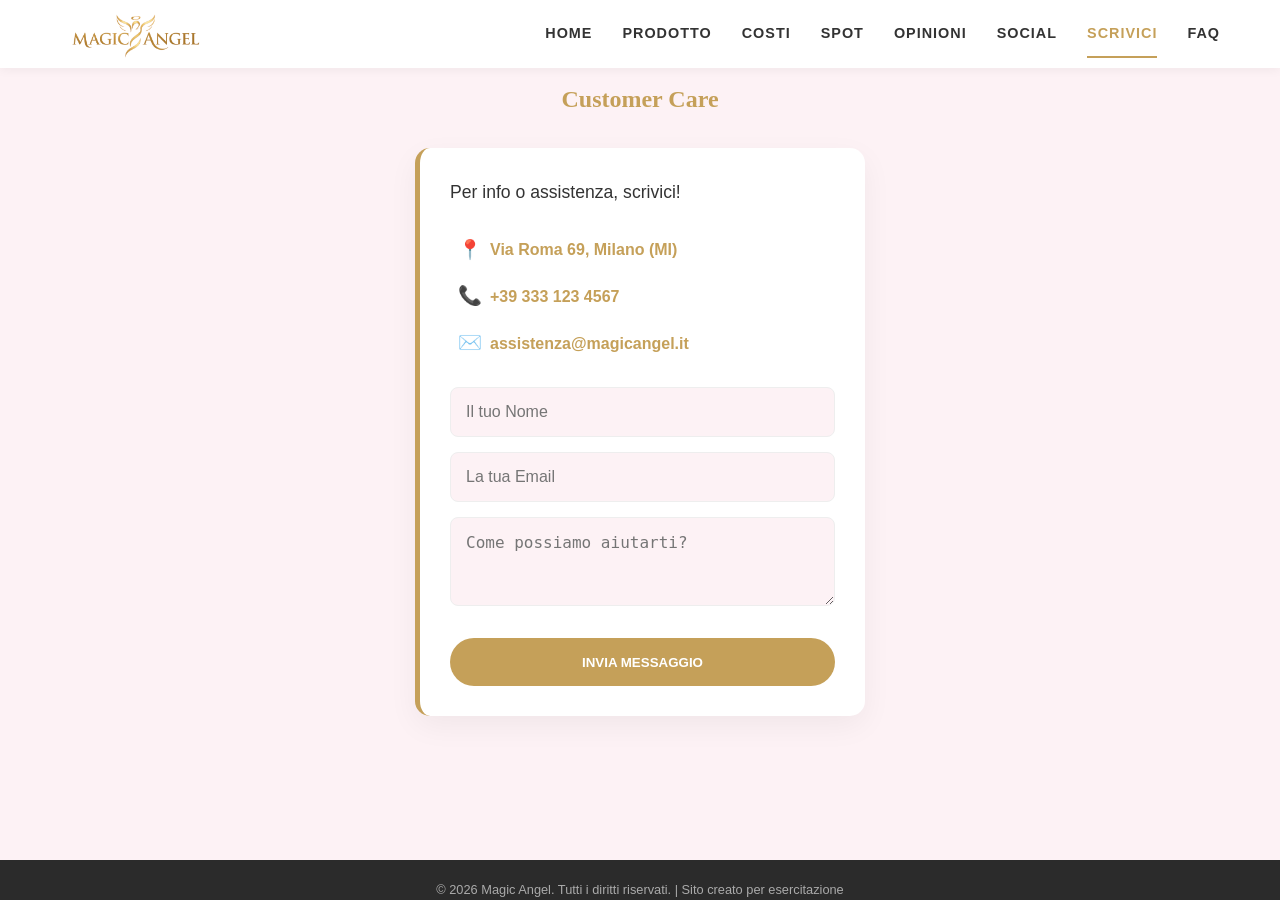
==== contatti.html @ bb52c86f "Initial commit: Magic Angel website" ====
<!DOCTYPE html>
<html lang="it">
<head>
    <meta charset="UTF-8">
    <meta name="viewport" content="width=device-width, initial-scale=1.0, viewport-fit=cover">
    <title>Magic Angel - Scrivici</title>
    <link rel="icon" href="data:,">
    <link rel="stylesheet" href="style.css">
</head>
<body data-page="contatti">

    <section class="contact-section page-container">
        <h2>Customer Care</h2>
        <form class="contact-form" id="contactForm">
            <p class="contact-intro">Per info o assistenza, scrivici!</p>
            <table class="contact-info-table">
                <tr>
                    <td class="icon">📍</td>
                    <td><a id="address-link" href="#" target="_blank" rel="noopener"><span id="address"></span>, <span id="city"></span> (<span id="province"></span>)</a></td>
                </tr>
                <tr>
                    <td class="icon">📞</td>
                    <td><a id="phone" href="tel:+393331234567">+39 333 123 4567</a></td>
                </tr>
                <tr>
                    <td class="icon">✉️</td>
                    <td><a id="email" href="mailto:assistenza@magicangel.it">assistenza@magicangel.it</a></td>
                </tr>
            </table>
            <input type="text" placeholder="Il tuo Nome" required>
            <input type="email" placeholder="La tua Email" required>
            <textarea placeholder="Come possiamo aiutarti?" rows="3" required></textarea>
            <button type="submit" class="btn btn-white">Invia Messaggio</button>
        </form>
    </section>

    <footer>
        <p id="footer-text"></p>
    </footer>

    <script src="script.js"></script>
</body>
</html>
---- style.css ----
:root {
    --primary-gold: #C5A059;
    --bg-pink: #FDF2F5;
    --text-dark: #333333;
    --white: #ffffff;
}

* {
    margin: 0;
    padding: 0;
    box-sizing: border-box;
    -webkit-tap-highlight-color: transparent;
}

body {
    font-family: 'Montserrat', sans-serif;
    color: var(--text-dark);
    background-color: var(--bg-pink);
    line-height: 1.6;
    display: flex;
    flex-direction: column;
    min-height: 100vh;
}

h1, h2, h3 {
    font-family: 'Playfair Display', serif;
    color: var(--primary-gold);
}

/* Spazio per l'header fisso */
.page-container {
    padding-top: 120px;
    padding-bottom: 60px;
    flex: 1;
}

/* ---- Header & Menu Navigazione ---- */
header {
    background-color: rgba(255, 255, 255, 0.95);
    padding-top: env(safe-area-inset-top);
    position: fixed;
    width: 100%;
    top: 0;
    z-index: 1000;
    box-shadow: 0 2px 10px rgba(0, 0, 0, 0.05);
    transition: 0.3s;
}

.header-container {
    display: flex;
    justify-content: space-between;
    align-items: center;
    padding: 10px 20px;
    max-width: 1200px;
    margin: 0 auto;
    position: relative;
    z-index: 1002; /* Assicura che il menu non venga coperto */
}

.logo-header {
    max-width: 150px;
    display: block;
}

.menu-toggle {
    display: none;
    font-size: 2rem;
    background: none;
    border: none;
    cursor: pointer;
    color: var(--text-dark);
    padding: 10px;
    touch-action: manipulation; /* Evita ritardi/zoom sul tap mobile */
    user-select: none;
    z-index: 1001;
}

nav {
    display: flex;
    gap: 30px;
}

nav a {
    text-decoration: none;
    color: var(--text-dark);
    font-size: 0.9rem;
    text-transform: uppercase;
    letter-spacing: 1px;
    font-weight: 600;
    min-height: 48px;
    display: flex;
    align-items: center;
    border-bottom: 2px solid transparent;
    transition: 0.2s;
}

nav a.active, nav a:hover {
    color: var(--primary-gold);
    border-bottom: 2px solid var(--primary-gold);
}

/* ---- Media Query per Mobile (Menu Hamburger) ---- */
@media (max-width: 768px) {
    .menu-toggle {
        display: block;
    }

    nav {
        position: absolute;
        top: 100%;
        left: 0;
        width: 100%;
        background: white;
        flex-direction: column;
        max-height: 0;
        overflow: hidden;
        transition: max-height 0.3s ease;
        gap: 0;
        box-shadow: 0 5px 10px rgba(0, 0, 0, 0.1);
        z-index: 1001;
    }

    nav.active {
        max-height: 400px;
    }

    nav a {
        padding: 15px 20px;
        width: 100%;
        border-top: 1px solid #eee;
        text-align: center;
        border-bottom: none;
        min-height: 48px;
    }

    nav a.active {
        border-bottom: none;
        background-color: var(--bg-pink);
    }
}

/* ---- Hero Section (Solo sfondo rosa) ---- */
.hero {
    height: 100vh;
    display: flex;
    align-items: center;
    justify-content: center;
    text-align: center;
    background-color: var(--bg-pink);
    padding-top: 80px;
}

.hero-content {
    background: rgba(255, 255, 255, 0.85);
    padding: 40px;
    border-radius: 15px;
    max-width: 600px;
    margin: 0 20px;
    box-shadow: 0 10px 30px rgba(0, 0, 0, 0.05);
    border-left: 5px solid var(--primary-gold);
}

.hero-content p {
    margin-bottom: 25px;
    font-size: 1.2rem;
    font-weight: 300;
}

.hero-content .btn {
    margin-top: 10px;
}

/* ---- Sezione Prodotto (Stile Dialog-Box) ---- */
.product-section {
    background-color: var(--bg-pink);
    text-align: center;
    padding: 80px 20px;
}

.product-container {
    display: flex;
    flex-wrap: wrap;
    justify-content: center;
    align-items: center;
    gap: 40px;
    max-width: 1000px;
    margin: 0 auto;
    background: var(--white);
    padding: 40px;
    border-radius: 15px;
    box-shadow: 0 10px 30px rgba(0, 0, 0, 0.05);
    border-left: 5px solid var(--primary-gold);
}

.product-image {
    max-width: 400px;
    width: 100%;
    border-radius: 10px;
}

.product-info {
    max-width: 500px;
    text-align: left;
}

.product-info h2 {
    font-size: 2.5rem;
    margin-bottom: 20px;
}

.price {
    font-size: 2rem;
    color: var(--primary-gold);
    font-weight: bold;
    margin: 20px 0;
}

.btn {
    padding: 15px 30px;
    background-color: var(--primary-gold);
    color: var(--white);
    text-decoration: none;
    border-radius: 50px;
    text-transform: uppercase;
    font-weight: 600;
    transition: 0.3s;
    border: none;
    cursor: pointer;
    min-height: 48px;
    display: inline-flex;
    align-items: center;
    justify-content: center;
}

.btn:hover {
    background-color: #a68342;
    transform: scale(1.05);
}

/* ---- Radio Spot & Dialoghi ---- */
.fun-section {
    background-color: var(--bg-pink);
    text-align: center;
    padding: 80px 20px;
}

.dialog-box {
    background: var(--white);
    padding: 40px;
    border-radius: 15px;
    max-width: 600px;
    margin: 20px auto 0;
    font-style: italic;
    box-shadow: 0 10px 30px rgba(0, 0, 0, 0.05);
    border-left: 5px solid var(--primary-gold);
    text-align: left;
}

/* ---- FAQ Accordion (Stile Dialog-Box per ogni item) ---- */
.faq-section {
    background-color: var(--bg-pink);
    padding: 80px 20px;
}

.faq-container {
    max-width: 800px;
    margin: 0 auto;
}

.faq-item {
    background: var(--white);
    border-radius: 15px;
    margin-bottom: 15px;
    padding: 0 25px;
    box-shadow: 0 5px 15px rgba(0, 0, 0, 0.05);
    border-left: 5px solid var(--primary-gold);
    overflow: hidden;
}

.faq-question {
    width: 100%;
    background: none;
    border: none;
    text-align: left;
    padding: 20px 0;
    font-size: 1.1rem;
    font-weight: 600;
    cursor: pointer;
    display: flex;
    justify-content: space-between;
    align-items: center;
    min-height: 48px;
}

.faq-question::after {
    content: '+';
    font-size: 1.5rem;
    color: var(--primary-gold);
    transition: 0.3s;
}

.faq-item.active .faq-question::after {
    transform: rotate(45deg);
}

.faq-answer {
    max-height: 0;
    overflow: hidden;
    transition: max-height 0.3s ease;
}

.faq-answer p {
    padding-bottom: 20px;
    color: var(--text-dark);
}

/* ---- Contatti (Form in Dialog-Box + Tabella invisibile) ---- */
.contact-section {
    background-color: var(--bg-pink);
    color: var(--text-dark);
    text-align: center;
    padding: 80px 20px;
}

.contact-section h2 {
    color: var(--primary-gold);
}

.contact-form {
    max-width: 450px;
    margin: 30px auto;
    background: var(--white);
    padding: 30px;
    border-radius: 15px;
    box-shadow: 0 10px 30px rgba(0, 0, 0, 0.05);
    border-left: 5px solid var(--primary-gold);
    text-align: left;
}

.contact-intro {
    margin-bottom: 20px;
    font-size: 1.1rem;
    color: var(--text-dark);
}

/* Tabella contatti invisibile per allineare le icone */
.contact-info-table {
    width: 100%;
    border-collapse: collapse;
    margin: 20px 0;
    background: transparent;
    border: none;
}

.contact-info-table td {
    padding: 8px 0;
    border: none;
    text-align: left;
    vertical-align: middle;
    background: transparent;
}

.contact-info-table .icon {
    width: 40px;
    font-size: 1.2rem;
    text-align: center;
    color: var(--primary-gold);
    background: transparent;
}

/* Link cliccabili nella tabella contatti (Maps, Tel, Mail) */
.contact-info-table a {
    color: var(--primary-gold);
    text-decoration: none;
    font-weight: 600;
    transition: 0.2s;
}

.contact-info-table a:hover {
    text-decoration: underline;
    color: #a68342;
}

.contact-form input, .contact-form textarea {
    width: 100%;
    padding: 15px;
    margin-bottom: 15px;
    border-radius: 8px;
    border: 1px solid #eee;
    background: var(--bg-pink);
    font-size: 16px;
    min-height: 48px;
}

.btn-white {
    background-color: var(--primary-gold);
    color: var(--white);
    width: 100%;
    margin-top: 10px;
}

/* ---- Google Form (contenitore e iframe) ---- */
#google-form-container {
    max-width: 800px;
    margin: 40px auto 0;
    padding: 20px;
}

#google-form-container h3 {
    color: var(--white);
    margin-bottom: 20px;
}

#google-form-iframe {
    width: 100%;
    height: 800px;
    border: none;
    border-radius: 15px;
    box-shadow: 0 10px 30px rgba(0, 0, 0, 0.2);
}

/* ---- Footer ---- */
footer {
    background-color: #2b2b2b;
    color: #aaa;
    padding: 20px;
    text-align: center;
    font-size: 0.8rem;
    padding-bottom: env(safe-area-inset-bottom);
    margin-top: auto;
}
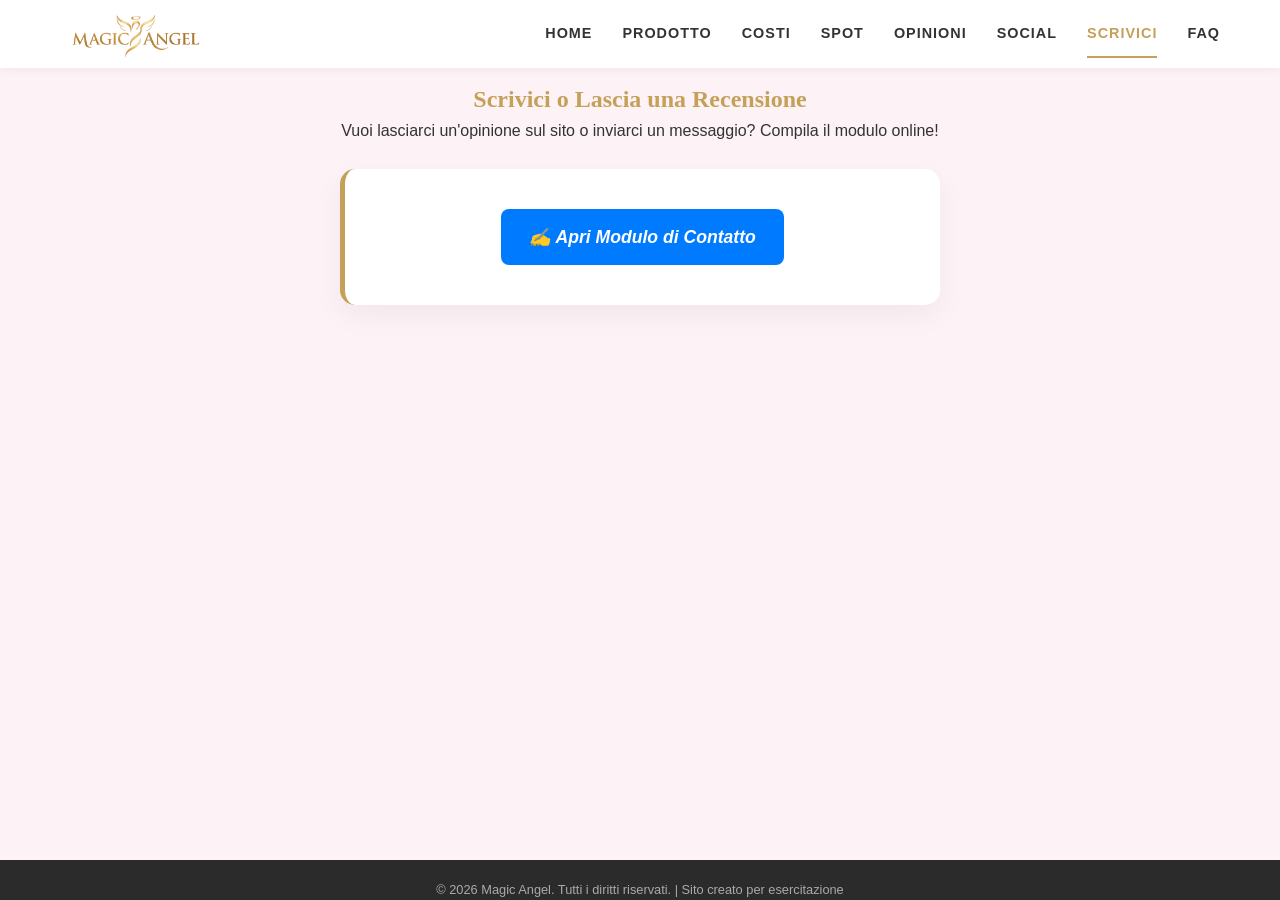
==== commit 364176f3: "Integrato caricamento opinioni da Google Apps Script e aggiornato layout HTML/JS" ====
--- a/contatti.html
+++ b/contatti.html
@@ -3,35 +3,27 @@
 <head>
     <meta charset="UTF-8">
     <meta name="viewport" content="width=device-width, initial-scale=1.0, viewport-fit=cover">
-    <title>Magic Angel - Scrivici</title>
+    <title>Magic Angel - Contatti & Recensioni</title>
     <link rel="icon" href="data:,">
     <link rel="stylesheet" href="style.css">
 </head>
 <body data-page="contatti">
 
-    <section class="contact-section page-container">
-        <h2>Customer Care</h2>
-        <form class="contact-form" id="contactForm">
-            <p class="contact-intro">Per info o assistenza, scrivici!</p>
-            <table class="contact-info-table">
-                <tr>
-                    <td class="icon">📍</td>
-                    <td><a id="address-link" href="#" target="_blank" rel="noopener"><span id="address"></span>, <span id="city"></span> (<span id="province"></span>)</a></td>
-                </tr>
-                <tr>
-                    <td class="icon">📞</td>
-                    <td><a id="phone" href="tel:+393331234567">+39 333 123 4567</a></td>
-                </tr>
-                <tr>
-                    <td class="icon">✉️</td>
-                    <td><a id="email" href="mailto:assistenza@magicangel.it">assistenza@magicangel.it</a></td>
-                </tr>
-            </table>
-            <input type="text" placeholder="Il tuo Nome" required>
-            <input type="email" placeholder="La tua Email" required>
-            <textarea placeholder="Come possiamo aiutarti?" rows="3" required></textarea>
-            <button type="submit" class="btn btn-white">Invia Messaggio</button>
-        </form>
+    <section class="fun-section page-container">
+        <div class="container">
+            <h2>Scrivici o Lascia una Recensione</h2>
+            <p>Vuoi lasciarci un'opinione sul sito o inviarci un messaggio? Compila il modulo online!</p>
+            
+            <div class="dialog-box" style="text-align: center; margin-top: 25px;">
+                <!-- Sostituisci il valore dell'href con il link 'Invia' del tuo Google Form -->
+                <a href="https://docs.google.com/forms/d/e/TUO_ID_FORM/viewform" 
+                   target="_blank" 
+                   rel="noopener noreferrer" 
+                   style="display: inline-block; padding: 14px 28px; background-color: #007bff; color: #fff; text-decoration: none; border-radius: 8px; font-weight: bold; font-size: 1.1rem;">
+                    ✍️ Apri Modulo di Contatto
+                </a>
+            </div>
+        </div>
     </section>
 
     <footer>
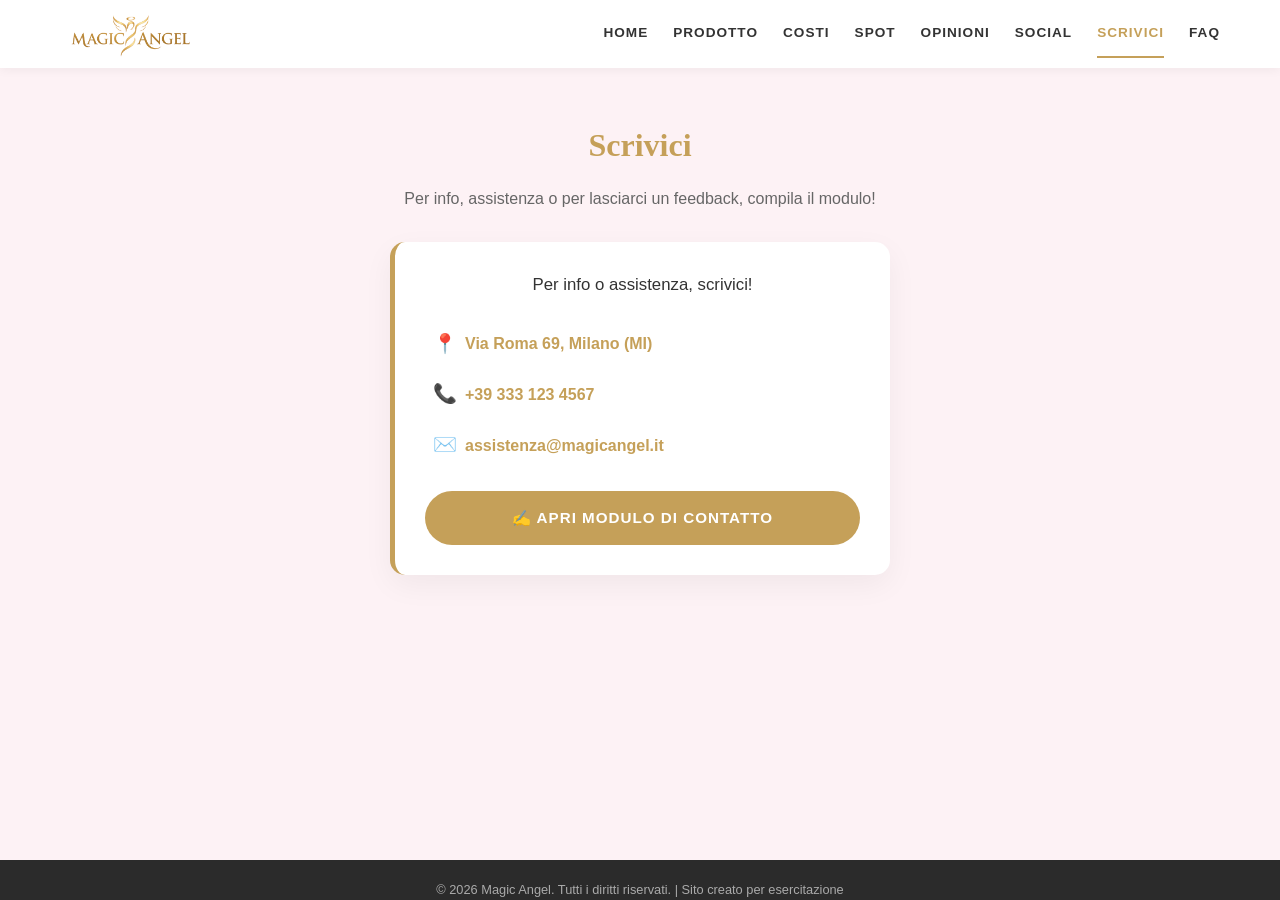
==== commit 701efc1f: "Aggiorna layout pagine, stile e logica prodotti/opinioni" ====
--- a/contatti.html
+++ b/contatti.html
@@ -3,33 +3,64 @@
 <head>
     <meta charset="UTF-8">
     <meta name="viewport" content="width=device-width, initial-scale=1.0, viewport-fit=cover">
-    <title>Magic Angel - Contatti & Recensioni</title>
+    <meta http-equiv="Cache-Control" content="no-cache, no-store, must-revalidate">
+    <meta http-equiv="Pragma" content="no-cache">
+    <meta http-equiv="Expires" content="0">
+    <title>Magic Angel - Scrivici</title>
     <link rel="icon" href="data:,">
+    <link rel="preconnect" href="https://fonts.googleapis.com">
+    <link rel="preconnect" href="https://fonts.gstatic.com" crossorigin>
+    <link href="https://fonts.googleapis.com/css2?family=Playfair+Display:ital,wght@0,400;0,700;1,400&family=Montserrat:wght@300;400;600&display=swap" rel="stylesheet">
     <link rel="stylesheet" href="style.css">
 </head>
 <body data-page="contatti">
 
-    <section class="fun-section page-container">
+    <!-- L'header viene generato automaticamente da script.js -->
+
+    <section class="contact-section">
         <div class="container">
-            <h2>Scrivici o Lascia una Recensione</h2>
-            <p>Vuoi lasciarci un'opinione sul sito o inviarci un messaggio? Compila il modulo online!</p>
-            
-            <div class="dialog-box" style="text-align: center; margin-top: 25px;">
-                <!-- Sostituisci il valore dell'href con il link 'Invia' del tuo Google Form -->
-                <a href="https://docs.google.com/forms/d/e/TUO_ID_FORM/viewform" 
-                   target="_blank" 
-                   rel="noopener noreferrer" 
-                   style="display: inline-block; padding: 14px 28px; background-color: #007bff; color: #fff; text-decoration: none; border-radius: 8px; font-weight: bold; font-size: 1.1rem;">
+            <h2>Scrivici</h2>
+            <p>Per info, assistenza o per lasciarci un feedback, compila il modulo!</p>
+
+            <div class="contact-form">
+                <p class="contact-intro">Per info o assistenza, scrivici!</p>
+
+                <!-- Tabella contatti: indirizzo, telefono, email -->
+                <table class="contact-info-table">
+                    <tr>
+                        <td class="icon">📍</td>
+                        <td>
+                            <a id="address-link" href="#" target="_blank" rel="noopener">
+                                <span id="address">Via Roma 69</span>,
+                                <span id="city">Milano</span>
+                                (<span id="province">MI</span>)
+                            </a>
+                        </td>
+                    </tr>
+                    <tr>
+                        <td class="icon">📞</td>
+                        <td><a id="phone" href="tel:+393331234567">+39 333 123 4567</a></td>
+                    </tr>
+                    <tr>
+                        <td class="icon">✉️</td>
+                        <td><a id="email" href="mailto:assistenza@magicangel.it">assistenza@magicangel.it</a></td>
+                    </tr>
+                </table>
+
+                <!-- Pulsante che apre il modulo Google in una nuova scheda -->
+                <a href="https://docs.google.com/forms/d/e/1FAIpQLScZo2JgQ1HhEF4EajHuxCqq9IYmIhxVlHYBYqtQuB916ul4PQ/viewform?usp=dialog"
+                   id="google-form-link"
+                   class="btn-primary"
+                   target="_blank"
+                   rel="noopener">
                     ✍️ Apri Modulo di Contatto
                 </a>
             </div>
         </div>
     </section>
 
-    <footer>
-        <p id="footer-text"></p>
-    </footer>
+    <footer></footer>
 
     <script src="script.js"></script>
 </body>
-</html>+</html>
--- a/style.css
+++ b/style.css
@@ -1,8 +1,12 @@
 :root {
     --primary-gold: #C5A059;
+    --primary-gold-dark: #a68342;
     --bg-pink: #FDF2F5;
+    --primary-pink: #ffb6c1;
     --text-dark: #333333;
+    --text-muted: #666666;
     --white: #ffffff;
+    --border-gold: rgba(197, 160, 89, 0.25);
 }
 
 * {
@@ -27,14 +31,9 @@
     color: var(--primary-gold);
 }
 
-/* Spazio per l'header fisso */
-.page-container {
-    padding-top: 120px;
-    padding-bottom: 60px;
-    flex: 1;
-}
-
-/* ---- Header & Menu Navigazione ---- */
+/* ==========================================
+   HEADER & MENU
+   ========================================== */
 header {
     background-color: rgba(255, 255, 255, 0.95);
     padding-top: env(safe-area-inset-top);
@@ -53,12 +52,10 @@
     padding: 10px 20px;
     max-width: 1200px;
     margin: 0 auto;
-    position: relative;
-    z-index: 1002; /* Assicura che il menu non venga coperto */
 }
 
 .logo-header {
-    max-width: 150px;
+    max-width: 140px;
     display: block;
 }
 
@@ -70,20 +67,19 @@
     cursor: pointer;
     color: var(--text-dark);
     padding: 10px;
-    touch-action: manipulation; /* Evita ritardi/zoom sul tap mobile */
-    user-select: none;
+    touch-action: manipulation;
     z-index: 1001;
 }
 
 nav {
     display: flex;
-    gap: 30px;
+    gap: 25px;
 }
 
 nav a {
     text-decoration: none;
     color: var(--text-dark);
-    font-size: 0.9rem;
+    font-size: 0.85rem;
     text-transform: uppercase;
     letter-spacing: 1px;
     font-weight: 600;
@@ -94,17 +90,15 @@
     transition: 0.2s;
 }
 
-nav a.active, nav a:hover {
+nav a.active,
+nav a:hover {
     color: var(--primary-gold);
     border-bottom: 2px solid var(--primary-gold);
 }
 
-/* ---- Media Query per Mobile (Menu Hamburger) ---- */
-@media (max-width: 768px) {
-    .menu-toggle {
-        display: block;
-    }
-
+/* ---- Menu Mobile (hamburger) ---- */
+@media (max-width: 900px) {
+    .menu-toggle { display: block; }
     nav {
         position: absolute;
         top: 100%;
@@ -114,69 +108,192 @@
         flex-direction: column;
         max-height: 0;
         overflow: hidden;
-        transition: max-height 0.3s ease;
+        transition: max-height 0.35s ease;
         gap: 0;
         box-shadow: 0 5px 10px rgba(0, 0, 0, 0.1);
         z-index: 1001;
     }
-
-    nav.active {
-        max-height: 400px;
-    }
-
+    nav.active { max-height: 600px; }
     nav a {
         padding: 15px 20px;
         width: 100%;
         border-top: 1px solid #eee;
         text-align: center;
+        justify-content: center;
         border-bottom: none;
-        min-height: 48px;
     }
-
-    nav a.active {
-        border-bottom: none;
-        background-color: var(--bg-pink);
-    }
-}
-
-/* ---- Hero Section (Solo sfondo rosa) ---- */
+    nav a.active { background-color: var(--bg-pink); }
+}
+
+/* ==========================================
+   HERO
+   ========================================== */
 .hero {
-    height: 100vh;
+    min-height: 100vh;
     display: flex;
     align-items: center;
     justify-content: center;
     text-align: center;
     background-color: var(--bg-pink);
-    padding-top: 80px;
+    padding: 120px 20px 60px;
 }
 
 .hero-content {
-    background: rgba(255, 255, 255, 0.85);
+    background: rgba(255, 255, 255, 0.92);
     padding: 40px;
     border-radius: 15px;
-    max-width: 600px;
+    max-width: 700px;
     margin: 0 20px;
+    box-shadow: 0 10px 30px rgba(0, 0, 0, 0.06);
+    border-left: 5px solid var(--primary-gold);
+}
+
+.hero-content p {
+    margin-bottom: 12px;
+    font-size: 1.05rem;
+    font-weight: 400;
+    color: var(--text-dark);
+    text-align: left;
+}
+
+.hero-content .hero-title {
+    font-family: 'Playfair Display', serif;
+    font-size: 2rem;
+    margin-bottom: 25px;
+    color: var(--primary-gold);
+    text-align: center;
+}
+
+/* Logo che appare al click */
+.logo-reveal {
+    display: none;
+    max-width: 220px;
+    width: 100%;
+    margin: 25px auto 15px;
+    animation: fadeIn 0.6s ease-in;
+}
+
+.logo-reveal.visible { display: block; }
+
+@keyframes fadeIn {
+    from { opacity: 0; transform: translateY(-10px); }
+    to { opacity: 1; transform: translateY(0); }
+}
+
+/* ==========================================
+   BOTTONI
+   ========================================== */
+.btn {
+    padding: 14px 28px;
+    background-color: var(--primary-gold);
+    color: var(--white);
+    text-decoration: none;
+    border-radius: 50px;
+    text-transform: uppercase;
+    font-weight: 600;
+    font-size: 0.9rem;
+    letter-spacing: 1px;
+    transition: 0.3s;
+    border: none;
+    cursor: pointer;
+    min-height: 48px;
+    display: inline-flex;
+    align-items: center;
+    justify-content: center;
+    margin-top: 15px;
+}
+
+.btn:hover {
+    background-color: var(--primary-gold-dark);
+    transform: scale(1.05);
+}
+
+.btn-primary {
+    display: block;
+    width: 100%;
+    padding: 15px;
+    background-color: var(--primary-gold);
+    color: var(--white);
+    text-align: center;
+    text-decoration: none;
+    border-radius: 50px;
+    font-weight: 600;
+    text-transform: uppercase;
+    letter-spacing: 1px;
+    margin-top: 20px;
+    transition: 0.3s;
+    border: none;
+    cursor: pointer;
+    font-size: 0.95rem;
+}
+
+.btn-primary:hover {
+    background-color: var(--primary-gold-dark);
+    transform: scale(1.02);
+}
+
+/* ==========================================
+   LAYOUT SEZIONI
+   ========================================== */
+.page-container {
+    padding-top: 120px;
+    padding-bottom: 60px;
+    flex: 1;
+}
+
+.fun-section,
+.faq-section,
+.contact-section,
+.product-section {
+    background-color: var(--bg-pink);
+    padding: 60px 20px;
+    flex: 1;
+    padding-top: 120px;
+    text-align: center;
+}
+
+.container {
+    max-width: 800px;
+    margin: 0 auto;
+}
+
+.container h2,
+.faq-section h2,
+.contact-section h2 {
+    text-align: center;
+    margin-bottom: 15px;
+    font-size: 2rem;
+}
+
+.container > p,
+.contact-section > p {
+    text-align: center;
+    color: var(--text-muted);
+    margin-bottom: 30px;
+}
+
+/* ==========================================
+   DIALOG BOX (blocchi bianchi con bordo oro)
+   ========================================== */
+.dialog-box {
+    background: var(--white);
+    padding: 30px;
+    border-radius: 15px;
+    max-width: 700px;
+    margin: 20px auto;
     box-shadow: 0 10px 30px rgba(0, 0, 0, 0.05);
     border-left: 5px solid var(--primary-gold);
-}
-
-.hero-content p {
-    margin-bottom: 25px;
-    font-size: 1.2rem;
-    font-weight: 300;
-}
-
-.hero-content .btn {
-    margin-top: 10px;
-}
-
-/* ---- Sezione Prodotto (Stile Dialog-Box) ---- */
-.product-section {
-    background-color: var(--bg-pink);
-    text-align: center;
-    padding: 80px 20px;
-}
-
+    text-align: left;
+}
+
+.dialog-box p {
+    margin-bottom: 10px;
+    font-style: italic;
+}
+
+/* ==========================================
+   PRODOTTO
+   ========================================== */
 .product-container {
     display: flex;
     flex-wrap: wrap;
@@ -193,7 +310,7 @@
 }
 
 .product-image {
-    max-width: 400px;
+    max-width: 300px;
     width: 100%;
     border-radius: 10px;
 }
@@ -204,64 +321,20 @@
 }
 
 .product-info h2 {
-    font-size: 2.5rem;
-    margin-bottom: 20px;
+    font-size: 2rem;
+    margin-bottom: 15px;
 }
 
 .price {
-    font-size: 2rem;
+    font-size: 1.8rem;
     color: var(--primary-gold);
     font-weight: bold;
-    margin: 20px 0;
-}
-
-.btn {
-    padding: 15px 30px;
-    background-color: var(--primary-gold);
-    color: var(--white);
-    text-decoration: none;
-    border-radius: 50px;
-    text-transform: uppercase;
-    font-weight: 600;
-    transition: 0.3s;
-    border: none;
-    cursor: pointer;
-    min-height: 48px;
-    display: inline-flex;
-    align-items: center;
-    justify-content: center;
-}
-
-.btn:hover {
-    background-color: #a68342;
-    transform: scale(1.05);
-}
-
-/* ---- Radio Spot & Dialoghi ---- */
-.fun-section {
-    background-color: var(--bg-pink);
-    text-align: center;
-    padding: 80px 20px;
-}
-
-.dialog-box {
-    background: var(--white);
-    padding: 40px;
-    border-radius: 15px;
-    max-width: 600px;
-    margin: 20px auto 0;
-    font-style: italic;
-    box-shadow: 0 10px 30px rgba(0, 0, 0, 0.05);
-    border-left: 5px solid var(--primary-gold);
-    text-align: left;
-}
-
-/* ---- FAQ Accordion (Stile Dialog-Box per ogni item) ---- */
-.faq-section {
-    background-color: var(--bg-pink);
-    padding: 80px 20px;
-}
-
+    margin: 15px 0;
+}
+
+/* ==========================================
+   FAQ
+   ========================================== */
 .faq-container {
     max-width: 800px;
     margin: 0 auto;
@@ -283,13 +356,14 @@
     border: none;
     text-align: left;
     padding: 20px 0;
-    font-size: 1.1rem;
+    font-size: 1.05rem;
     font-weight: 600;
     cursor: pointer;
     display: flex;
     justify-content: space-between;
     align-items: center;
     min-height: 48px;
+    color: var(--text-dark);
 }
 
 .faq-question::after {
@@ -307,6 +381,7 @@
     max-height: 0;
     overflow: hidden;
     transition: max-height 0.3s ease;
+    padding-left: 5px;
 }
 
 .faq-answer p {
@@ -314,20 +389,11 @@
     color: var(--text-dark);
 }
 
-/* ---- Contatti (Form in Dialog-Box + Tabella invisibile) ---- */
-.contact-section {
-    background-color: var(--bg-pink);
-    color: var(--text-dark);
-    text-align: center;
-    padding: 80px 20px;
-}
-
-.contact-section h2 {
-    color: var(--primary-gold);
-}
-
+/* ==========================================
+   CONTATTI
+   ========================================== */
 .contact-form {
-    max-width: 450px;
+    max-width: 500px;
     margin: 30px auto;
     background: var(--white);
     padding: 30px;
@@ -339,25 +405,21 @@
 
 .contact-intro {
     margin-bottom: 20px;
-    font-size: 1.1rem;
-    color: var(--text-dark);
-}
-
-/* Tabella contatti invisibile per allineare le icone */
+    font-size: 1.05rem;
+    text-align: center;
+    font-weight: 500;
+}
+
 .contact-info-table {
     width: 100%;
     border-collapse: collapse;
     margin: 20px 0;
-    background: transparent;
-    border: none;
 }
 
 .contact-info-table td {
-    padding: 8px 0;
-    border: none;
+    padding: 10px 0;
     text-align: left;
     vertical-align: middle;
-    background: transparent;
 }
 
 .contact-info-table .icon {
@@ -365,61 +427,115 @@
     font-size: 1.2rem;
     text-align: center;
     color: var(--primary-gold);
-    background: transparent;
-}
-
-/* Link cliccabili nella tabella contatti (Maps, Tel, Mail) */
+}
+
 .contact-info-table a {
     color: var(--primary-gold);
     text-decoration: none;
     font-weight: 600;
-    transition: 0.2s;
 }
 
 .contact-info-table a:hover {
     text-decoration: underline;
-    color: #a68342;
-}
-
-.contact-form input, .contact-form textarea {
-    width: 100%;
-    padding: 15px;
+}
+
+/* ==========================================
+   OPINIONI
+   ========================================== */
+.opinione {
+    background: var(--white);
+    padding: 20px 25px;
+    border-radius: 15px;
     margin-bottom: 15px;
-    border-radius: 8px;
-    border: 1px solid #eee;
-    background: var(--bg-pink);
-    font-size: 16px;
-    min-height: 48px;
-}
-
-.btn-white {
-    background-color: var(--primary-gold);
-    color: var(--white);
-    width: 100%;
-    margin-top: 10px;
-}
-
-/* ---- Google Form (contenitore e iframe) ---- */
-#google-form-container {
-    max-width: 800px;
-    margin: 40px auto 0;
-    padding: 20px;
-}
-
-#google-form-container h3 {
-    color: var(--white);
-    margin-bottom: 20px;
-}
-
-#google-form-iframe {
-    width: 100%;
-    height: 800px;
+    box-shadow: 0 5px 15px rgba(0, 0, 0, 0.05);
+    border-left: 5px solid var(--primary-gold);
+    text-align: left;
+}
+
+.opinione .stelle {
+    color: #ffc107;
+    font-size: 1.1rem;
+    margin-bottom: 8px;
+}
+
+.opinione .testo {
+    font-style: italic;
+    margin-bottom: 10px;
+    color: var(--text-dark);
+}
+
+.opinione .nome {
+    font-weight: 600;
+    color: var(--primary-gold);
+    text-align: right;
+    font-size: 0.95rem;
+}
+
+/* ==========================================
+   SOCIAL
+   ========================================== */
+.social-item {
+    display: flex;
+    align-items: center;
+    justify-content: space-between;
+    padding: 15px 0;
+    border-bottom: 1px solid var(--border-gold);
+}
+
+.social-item:last-child { border-bottom: none; }
+
+.social-left {
+    display: flex;
+    align-items: center;
+    gap: 15px;
+}
+
+.social-icon { font-size: 1.6rem; }
+
+.social-name {
+    display: block;
+    font-weight: 600;
+    color: var(--primary-gold);
+    font-size: 1rem;
+}
+
+.social-link {
+    color: var(--text-muted);
+    text-decoration: none;
+    font-size: 0.9rem;
+}
+
+.social-btn {
+    color: var(--primary-gold);
+    text-decoration: none;
+    font-weight: bold;
+    font-size: 0.9rem;
+}
+
+.social-btn:hover { text-decoration: underline; }
+
+/* ==========================================
+   SPOT / VIDEO
+   ========================================== */
+.video-container {
+    width: 100%;
+    max-width: 700px;
+    margin: 0 auto 25px;
+    aspect-ratio: 16 / 9;
+    border-radius: 15px;
+    overflow: hidden;
+    box-shadow: 0 10px 30px rgba(0, 0, 0, 0.1);
+}
+
+.video-container iframe {
+    width: 100%;
+    height: 100%;
     border: none;
-    border-radius: 15px;
-    box-shadow: 0 10px 30px rgba(0, 0, 0, 0.2);
-}
-
-/* ---- Footer ---- */
+}
+
+/* ==========================================
+   FOOTER
+   ========================================== */
 footer {
     background-color: #2b2b2b;
     color: #aaa;
@@ -428,4 +544,11 @@
     font-size: 0.8rem;
     padding-bottom: env(safe-area-inset-bottom);
     margin-top: auto;
-}+}
+
+/* ==========================================
+   BOTTONI STORE (iOS / Android)
+   ========================================== */
+.store-btn { display: none; }
+body.os-ios .ios-only { display: inline-block; }
+body.os-android .android-only { display: inline-block; }
